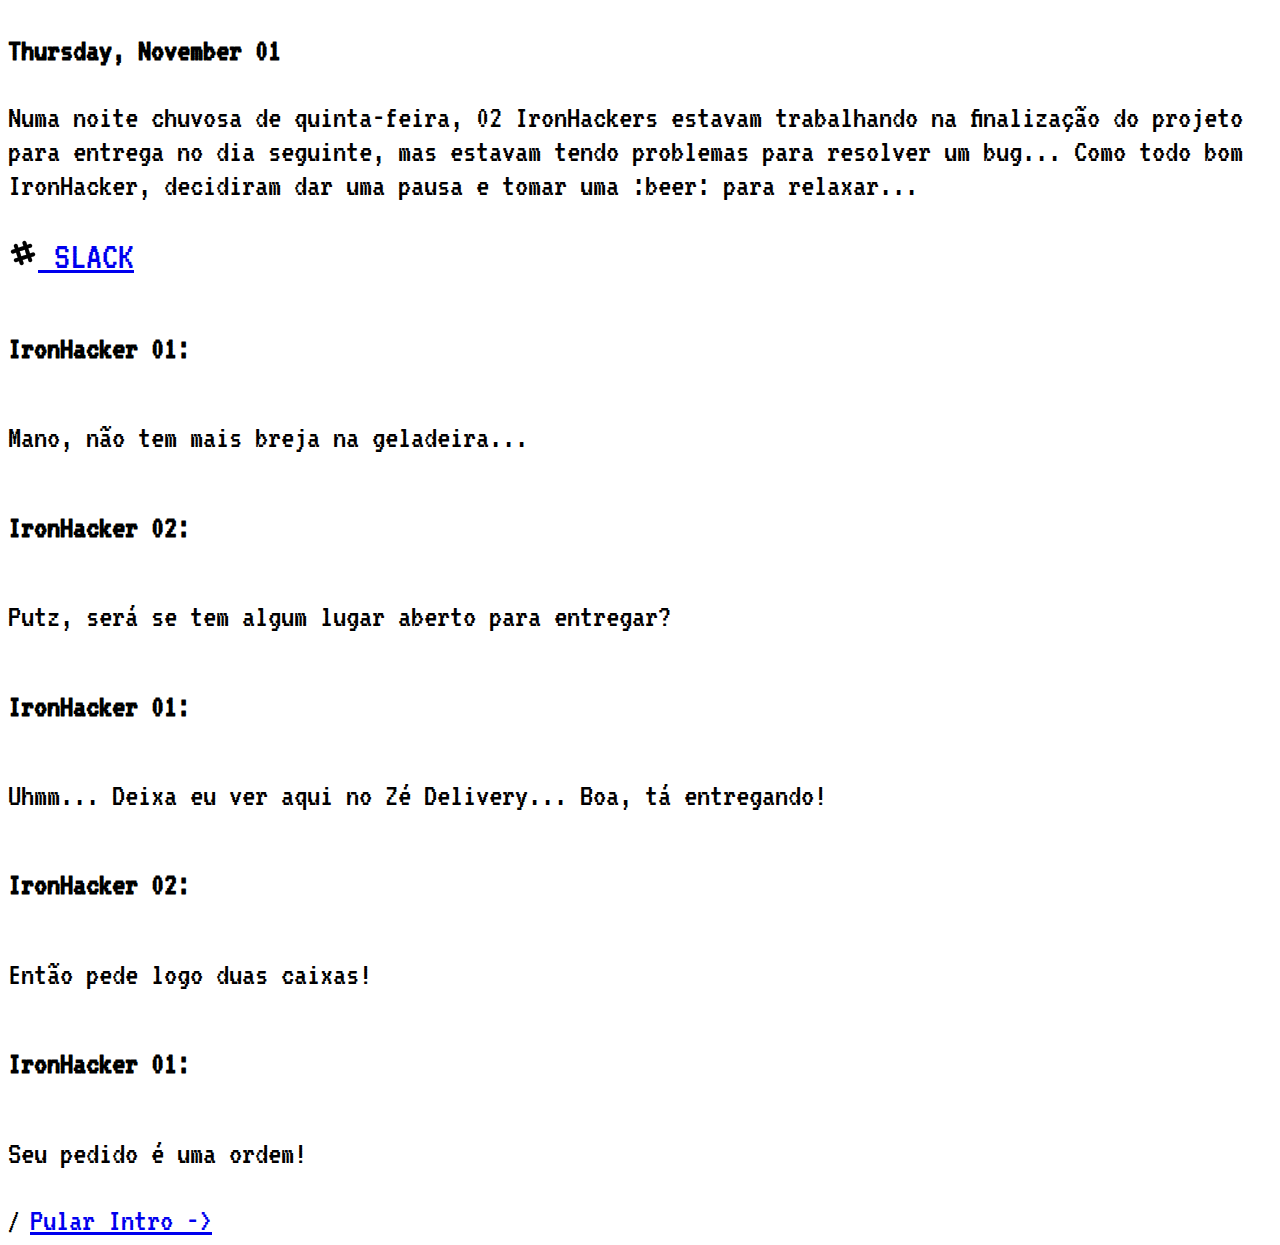
==== index.html @ 7fe47129 "Various Updates" ====
<!DOCTYPE html>
<html lang="en">

<head>
  <meta charset="UTF-8">
  <meta name="viewport" content="width=device-width, initial-scale=1.0">
  <meta http-equiv="X-UA-Compatible" content="ie=edge">
  <title>Intro Iron Bomb</title>
  <script type="text/javascript" src="../libs/jquery/jquery-3.3.1.min.js"></script>
 
</head>

<body class="crt">
  <div class="container">
      <h3 class="type-it">Thursday, November 01</h3>
      <p>Numa noite chuvosa de quinta-feira, 02 IronHackers estavam trabalhando na finalização do projeto para entrega
        no dia seguinte, mas estavam tendo problemas para resolver um bug... Como todo bom IronHacker, decidiram dar
        uma pausa e tomar uma :beer: para relaxar...</p>
        <nav class="navbar navbar-light bg-danger">
            <a class="navbar-brand" href="#">
              <img src="./img/slack.png" width="30" height="30" class="d-inline-block align-top" alt="">
              SLACK
            </a>
          </nav>
      <h5>IronHacker 01:</h5>
      <p>Mano, não tem mais breja na geladeira...</p>

      <h5>IronHacker 02:</h5>
      <p>Putz, será se tem algum lugar aberto para entregar?</p>

      <h5>IronHacker 01:</h5>
      <p>Uhmm... Deixa eu ver aqui no Zé Delivery... Boa, tá entregando!</p>
      <h5>IronHacker 02:</h5>
      <p>Então pede logo duas caixas!</p>

      <h5>IronHacker 01:</h5>
      <p>Seu pedido é uma ordem!</p>

      /
      <a href="#">Pular Intro -></a>
    </div>
  <script type="text/javascript" src="../libs/typeit/typeit.min.js"></script>
  <script src="./src/content/intro.js"></script>
  <link rel="stylesheet" href="../css/style.css">
  <link rel="stylesheet" href="../libs/bootstrap/css/bootstrap.min.css">
</body>

</html>
---- css/style.css ----
@import url('https://fonts.googleapis.com/css?family=VT323');

*{
  font-family: 'VT323';
  font-size: 1.2em;
}

.javascript{
  font-size: 0.5em;
}

@keyframes flicker {
  0% {
    opacity: 0.27861;
  }
  5% {
    opacity: 0.34769;
  }
  10% {
    opacity: 0.23604;
  }
  15% {
    opacity: 0.90626;
  }
  20% {
    opacity: 0.18128;
  }
  25% {
    opacity: 0.83891;
  }
  30% {
    opacity: 0.65583;
  }
  35% {
    opacity: 0.67807;
  }
  40% {
    opacity: 0.26559;
  }
  45% {
    opacity: 0.84693;
  }
  50% {
    opacity: 0.96019;
  }
  55% {
    opacity: 0.08594;
  }
  60% {
    opacity: 0.20313;
  }
  65% {
    opacity: 0.71988;
  }
  70% {
    opacity: 0.53455;
  }
  75% {
    opacity: 0.37288;
  }
  80% {
    opacity: 0.71428;
  }
  85% {
    opacity: 0.70419;
  }
  90% {
    opacity: 0.7003;
  }
  95% {
    opacity: 0.36108;
  }
  100% {
    opacity: 0.24387;
  }
}
@keyframes textShadow {
  0% {
    text-shadow: 0.4389924193300864px 0 1px rgba(0,30,255,0.5), -0.4389924193300864px 0 1px rgba(255,0,80,0.3), 0 0 3px;
  }
  5% {
    text-shadow: 2.7928974010788217px 0 1px rgba(0,30,255,0.5), -2.7928974010788217px 0 1px rgba(255,0,80,0.3), 0 0 3px;
  }
  10% {
    text-shadow: 0.02956275843481219px 0 1px rgba(0,30,255,0.5), -0.02956275843481219px 0 1px rgba(255,0,80,0.3), 0 0 3px;
  }
  15% {
    text-shadow: 0.40218538552878136px 0 1px rgba(0,30,255,0.5), -0.40218538552878136px 0 1px rgba(255,0,80,0.3), 0 0 3px;
  }
  20% {
    text-shadow: 3.4794037899852017px 0 1px rgba(0,30,255,0.5), -3.4794037899852017px 0 1px rgba(255,0,80,0.3), 0 0 3px;
  }
  25% {
    text-shadow: 1.6125630401149584px 0 1px rgba(0,30,255,0.5), -1.6125630401149584px 0 1px rgba(255,0,80,0.3), 0 0 3px;
  }
  30% {
    text-shadow: 0.7015590085143956px 0 1px rgba(0,30,255,0.5), -0.7015590085143956px 0 1px rgba(255,0,80,0.3), 0 0 3px;
  }
  35% {
    text-shadow: 3.896914047650351px 0 1px rgba(0,30,255,0.5), -3.896914047650351px 0 1px rgba(255,0,80,0.3), 0 0 3px;
  }
  40% {
    text-shadow: 3.870905614848819px 0 1px rgba(0,30,255,0.5), -3.870905614848819px 0 1px rgba(255,0,80,0.3), 0 0 3px;
  }
  45% {
    text-shadow: 2.231056963361899px 0 1px rgba(0,30,255,0.5), -2.231056963361899px 0 1px rgba(255,0,80,0.3), 0 0 3px;
  }
  50% {
    text-shadow: 0.08084290417898504px 0 1px rgba(0,30,255,0.5), -0.08084290417898504px 0 1px rgba(255,0,80,0.3), 0 0 3px;
  }
  55% {
    text-shadow: 2.3758461067427543px 0 1px rgba(0,30,255,0.5), -2.3758461067427543px 0 1px rgba(255,0,80,0.3), 0 0 3px;
  }
  60% {
    text-shadow: 2.202193051050636px 0 1px rgba(0,30,255,0.5), -2.202193051050636px 0 1px rgba(255,0,80,0.3), 0 0 3px;
  }
  65% {
    text-shadow: 2.8638780614874975px 0 1px rgba(0,30,255,0.5), -2.8638780614874975px 0 1px rgba(255,0,80,0.3), 0 0 3px;
  }
  70% {
    text-shadow: 0.48874025155497314px 0 1px rgba(0,30,255,0.5), -0.48874025155497314px 0 1px rgba(255,0,80,0.3), 0 0 3px;
  }
  75% {
    text-shadow: 1.8948491305757957px 0 1px rgba(0,30,255,0.5), -1.8948491305757957px 0 1px rgba(255,0,80,0.3), 0 0 3px;
  }
  80% {
    text-shadow: 0.0833037308038857px 0 1px rgba(0,30,255,0.5), -0.0833037308038857px 0 1px rgba(255,0,80,0.3), 0 0 3px;
  }
  85% {
    text-shadow: 0.09769827255241735px 0 1px rgba(0,30,255,0.5), -0.09769827255241735px 0 1px rgba(255,0,80,0.3), 0 0 3px;
  }
  90% {
    text-shadow: 3.443339761481782px 0 1px rgba(0,30,255,0.5), -3.443339761481782px 0 1px rgba(255,0,80,0.3), 0 0 3px;
  }
  95% {
    text-shadow: 2.1841838852799786px 0 1px rgba(0,30,255,0.5), -2.1841838852799786px 0 1px rgba(255,0,80,0.3), 0 0 3px;
  }
  100% {
    text-shadow: 2.6208764473832513px 0 1px rgba(0,30,255,0.5), -2.6208764473832513px 0 1px rgba(255,0,80,0.3), 0 0 3px;
  }
}
.crt::after {
  content: " ";
  display: block;
  position: relative;
  top: 0;
  left: 0;
  bottom: 0;
  right: 0;
  background: rgba(18, 16, 16, 0.1);
  opacity: 0;
  z-index: 2;
  pointer-events: none;
  animation: flicker 0.15s infinite;
}
.crt::before {
  content: " ";
  display: block;
  position: relative;
  top: 0;
  left: 0;
  bottom: 0;
  right: 0;
  background: linear-gradient(rgba(18, 16, 16, 0) 50%, rgba(0, 0, 0, 0.25) 50%), linear-gradient(90deg, rgba(255, 0, 0, 0.06), rgba(0, 255, 0, 0.02), rgba(0, 0, 255, 0.06));
  z-index: 2;
  background-size: 100% 2px, 3px 100%;
  pointer-events: none;
}
.crt {
  margin-top: 20px;
  zanimation: textShadow 1.6s infinite;
}
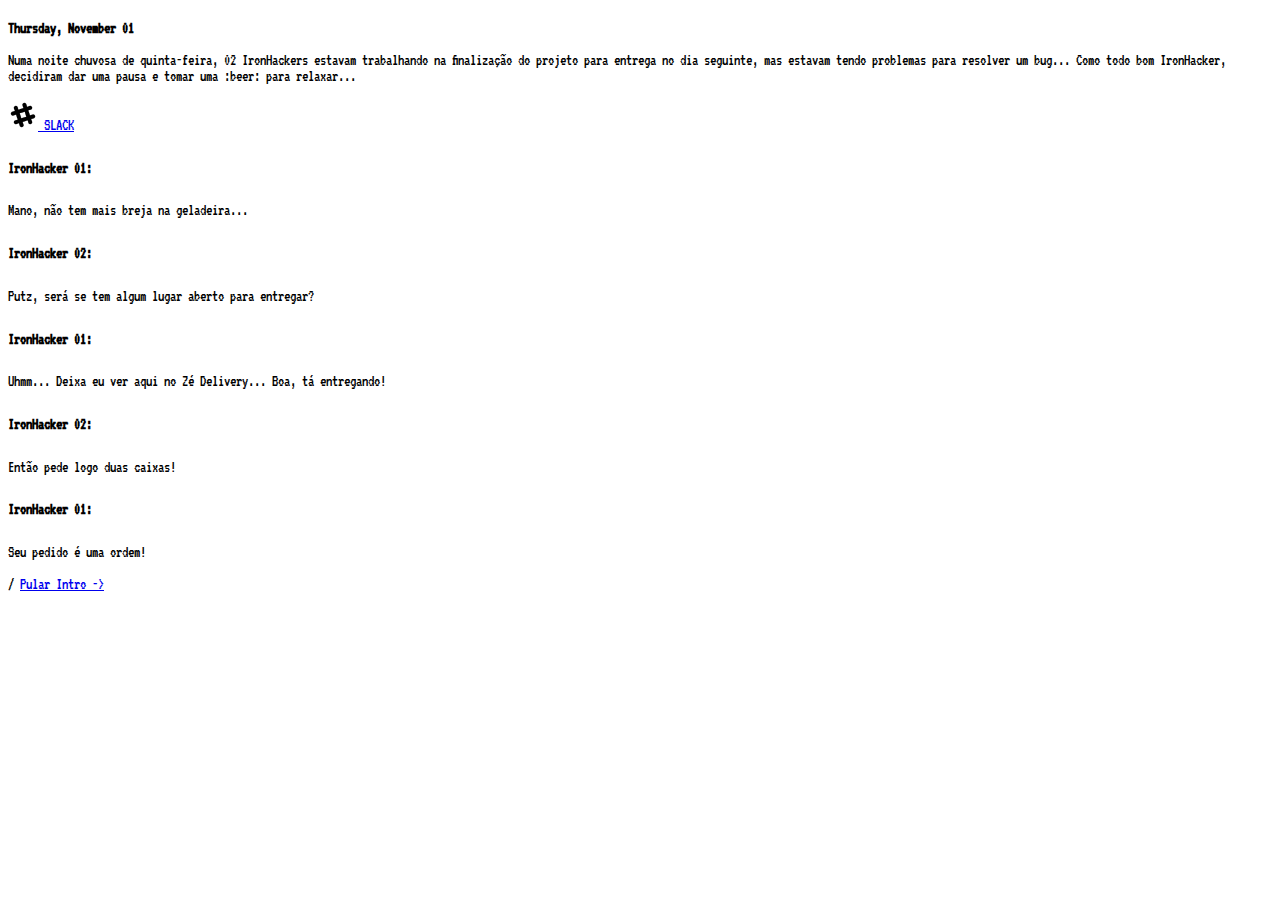
==== commit c3a78199: "Update Logic Code" ====
--- a/index.html
+++ b/index.html
@@ -37,7 +37,7 @@
       <p>Seu pedido é uma ordem!</p>
 
       /
-      <a href="#">Pular Intro -></a>
+      <a href="./game/main.html">Pular Intro -></a>
     </div>
   <script type="text/javascript" src="../libs/typeit/typeit.min.js"></script>
   <script src="./src/content/intro.js"></script>
--- a/css/style.css
+++ b/css/style.css
@@ -4,7 +4,7 @@
 
 *{
   font-family: 'VT323';
-  font-size: 1.2em;
+  font-size: 1em;
 }
 
 .javascript{
@@ -153,6 +153,7 @@
   opacity: 0;
   z-index: 2;
   pointer-events: none;
+  background-size: 100% 2px, 3px 100%;
   animation: flicker 0.15s infinite;
 }
 .crt::before {
@@ -170,7 +171,7 @@
 }
 .crt {
   margin-top: 20px;
-  zanimation: textShadow 1.6s infinite;
+  animation: textShadow 1.6s infinite;
 }
 
 
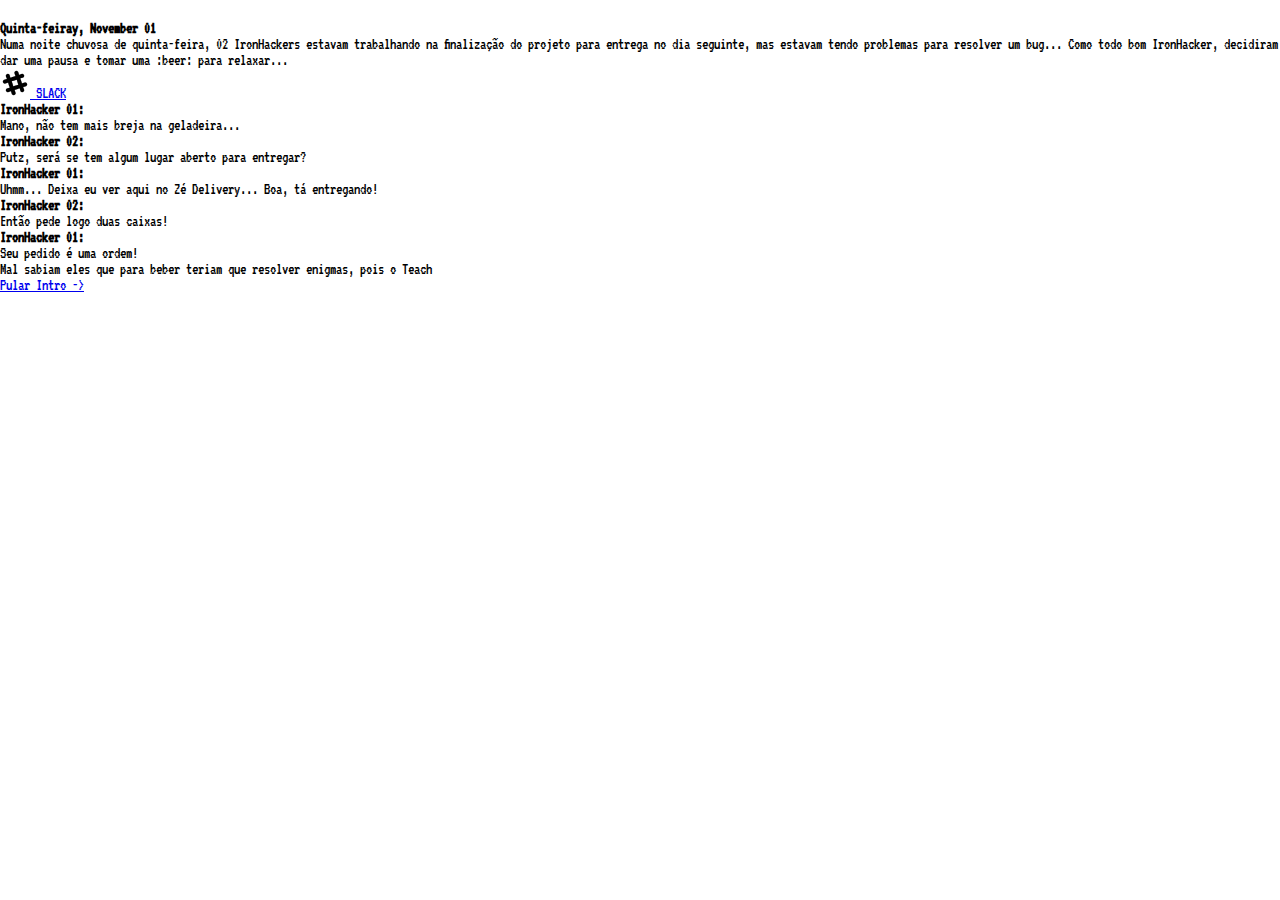
==== commit dc3d5d99: "Presentation" ====
--- a/index.html
+++ b/index.html
@@ -12,10 +12,10 @@
 
 <body class="crt">
   <div class="container">
-      <h3 class="type-it">Thursday, November 01</h3>
-      <p>Numa noite chuvosa de quinta-feira, 02 IronHackers estavam trabalhando na finalização do projeto para entrega
+      <h3>Quinta-feiray, November 01</h3>
+      <div>Numa noite chuvosa de quinta-feira, 02 IronHackers estavam trabalhando na finalização do projeto para entrega
         no dia seguinte, mas estavam tendo problemas para resolver um bug... Como todo bom IronHacker, decidiram dar
-        uma pausa e tomar uma :beer: para relaxar...</p>
+        uma pausa e tomar uma :beer: para relaxar...</div>
         <nav class="navbar navbar-light bg-danger">
             <a class="navbar-brand" href="#">
               <img src="./img/slack.png" width="30" height="30" class="d-inline-block align-top" alt="">
@@ -23,23 +23,23 @@
             </a>
           </nav>
       <h5>IronHacker 01:</h5>
-      <p>Mano, não tem mais breja na geladeira...</p>
+      <div>Mano, não tem mais breja na geladeira...</div>
 
       <h5>IronHacker 02:</h5>
-      <p>Putz, será se tem algum lugar aberto para entregar?</p>
+      <div>Putz, será se tem algum lugar aberto para entregar?</div>
 
       <h5>IronHacker 01:</h5>
-      <p>Uhmm... Deixa eu ver aqui no Zé Delivery... Boa, tá entregando!</p>
+      <div>Uhmm... Deixa eu ver aqui no Zé Delivery... Boa, tá entregando!</div>
+
       <h5>IronHacker 02:</h5>
-      <p>Então pede logo duas caixas!</p>
+      <div>Então pede logo duas caixas!</div>
 
       <h5>IronHacker 01:</h5>
-      <p>Seu pedido é uma ordem!</p>
+      <div>Seu pedido é uma ordem!</div>
 
-      /
+      <div>Mal sabiam eles que para beber teriam que resolver enigmas, pois o Teach</div>
       <a href="./game/main.html">Pular Intro -></a>
     </div>
-  <script type="text/javascript" src="../libs/typeit/typeit.min.js"></script>
   <script src="./src/content/intro.js"></script>
   <link rel="stylesheet" href="../css/style.css">
   <link rel="stylesheet" href="../libs/bootstrap/css/bootstrap.min.css">
--- a/css/style.css
+++ b/css/style.css
@@ -1,14 +1,14 @@
-
-
 @import url('https://fonts.googleapis.com/css?family=VT323');
 
-*{
+* {
   font-family: 'VT323';
   font-size: 1em;
-}
-
-.javascript{
-  font-size: 0.5em;
+  margin: 0;
+  padding: 0;
+}
+
+.javascript {
+  font-size: 0.9em;
 }
 
 @keyframes flicker {
@@ -78,71 +78,92 @@
 }
 @keyframes textShadow {
   0% {
-    text-shadow: 0.4389924193300864px 0 1px rgba(0,30,255,0.5), -0.4389924193300864px 0 1px rgba(255,0,80,0.3), 0 0 3px;
+    text-shadow: 0.4389924193300864px 0 1px rgba(0, 30, 255, 0.5),
+      -0.4389924193300864px 0 1px rgba(255, 0, 80, 0.3), 0 0 3px;
   }
   5% {
-    text-shadow: 2.7928974010788217px 0 1px rgba(0,30,255,0.5), -2.7928974010788217px 0 1px rgba(255,0,80,0.3), 0 0 3px;
+    text-shadow: 2.7928974010788217px 0 1px rgba(0, 30, 255, 0.5),
+      -2.7928974010788217px 0 1px rgba(255, 0, 80, 0.3), 0 0 3px;
   }
   10% {
-    text-shadow: 0.02956275843481219px 0 1px rgba(0,30,255,0.5), -0.02956275843481219px 0 1px rgba(255,0,80,0.3), 0 0 3px;
+    text-shadow: 0.02956275843481219px 0 1px rgba(0, 30, 255, 0.5),
+      -0.02956275843481219px 0 1px rgba(255, 0, 80, 0.3), 0 0 3px;
   }
   15% {
-    text-shadow: 0.40218538552878136px 0 1px rgba(0,30,255,0.5), -0.40218538552878136px 0 1px rgba(255,0,80,0.3), 0 0 3px;
+    text-shadow: 0.40218538552878136px 0 1px rgba(0, 30, 255, 0.5),
+      -0.40218538552878136px 0 1px rgba(255, 0, 80, 0.3), 0 0 3px;
   }
   20% {
-    text-shadow: 3.4794037899852017px 0 1px rgba(0,30,255,0.5), -3.4794037899852017px 0 1px rgba(255,0,80,0.3), 0 0 3px;
+    text-shadow: 3.4794037899852017px 0 1px rgba(0, 30, 255, 0.5),
+      -3.4794037899852017px 0 1px rgba(255, 0, 80, 0.3), 0 0 3px;
   }
   25% {
-    text-shadow: 1.6125630401149584px 0 1px rgba(0,30,255,0.5), -1.6125630401149584px 0 1px rgba(255,0,80,0.3), 0 0 3px;
+    text-shadow: 1.6125630401149584px 0 1px rgba(0, 30, 255, 0.5),
+      -1.6125630401149584px 0 1px rgba(255, 0, 80, 0.3), 0 0 3px;
   }
   30% {
-    text-shadow: 0.7015590085143956px 0 1px rgba(0,30,255,0.5), -0.7015590085143956px 0 1px rgba(255,0,80,0.3), 0 0 3px;
+    text-shadow: 0.7015590085143956px 0 1px rgba(0, 30, 255, 0.5),
+      -0.7015590085143956px 0 1px rgba(255, 0, 80, 0.3), 0 0 3px;
   }
   35% {
-    text-shadow: 3.896914047650351px 0 1px rgba(0,30,255,0.5), -3.896914047650351px 0 1px rgba(255,0,80,0.3), 0 0 3px;
+    text-shadow: 3.896914047650351px 0 1px rgba(0, 30, 255, 0.5),
+      -3.896914047650351px 0 1px rgba(255, 0, 80, 0.3), 0 0 3px;
   }
   40% {
-    text-shadow: 3.870905614848819px 0 1px rgba(0,30,255,0.5), -3.870905614848819px 0 1px rgba(255,0,80,0.3), 0 0 3px;
+    text-shadow: 3.870905614848819px 0 1px rgba(0, 30, 255, 0.5),
+      -3.870905614848819px 0 1px rgba(255, 0, 80, 0.3), 0 0 3px;
   }
   45% {
-    text-shadow: 2.231056963361899px 0 1px rgba(0,30,255,0.5), -2.231056963361899px 0 1px rgba(255,0,80,0.3), 0 0 3px;
+    text-shadow: 2.231056963361899px 0 1px rgba(0, 30, 255, 0.5),
+      -2.231056963361899px 0 1px rgba(255, 0, 80, 0.3), 0 0 3px;
   }
   50% {
-    text-shadow: 0.08084290417898504px 0 1px rgba(0,30,255,0.5), -0.08084290417898504px 0 1px rgba(255,0,80,0.3), 0 0 3px;
+    text-shadow: 0.08084290417898504px 0 1px rgba(0, 30, 255, 0.5),
+      -0.08084290417898504px 0 1px rgba(255, 0, 80, 0.3), 0 0 3px;
   }
   55% {
-    text-shadow: 2.3758461067427543px 0 1px rgba(0,30,255,0.5), -2.3758461067427543px 0 1px rgba(255,0,80,0.3), 0 0 3px;
+    text-shadow: 2.3758461067427543px 0 1px rgba(0, 30, 255, 0.5),
+      -2.3758461067427543px 0 1px rgba(255, 0, 80, 0.3), 0 0 3px;
   }
   60% {
-    text-shadow: 2.202193051050636px 0 1px rgba(0,30,255,0.5), -2.202193051050636px 0 1px rgba(255,0,80,0.3), 0 0 3px;
+    text-shadow: 2.202193051050636px 0 1px rgba(0, 30, 255, 0.5),
+      -2.202193051050636px 0 1px rgba(255, 0, 80, 0.3), 0 0 3px;
   }
   65% {
-    text-shadow: 2.8638780614874975px 0 1px rgba(0,30,255,0.5), -2.8638780614874975px 0 1px rgba(255,0,80,0.3), 0 0 3px;
+    text-shadow: 2.8638780614874975px 0 1px rgba(0, 30, 255, 0.5),
+      -2.8638780614874975px 0 1px rgba(255, 0, 80, 0.3), 0 0 3px;
   }
   70% {
-    text-shadow: 0.48874025155497314px 0 1px rgba(0,30,255,0.5), -0.48874025155497314px 0 1px rgba(255,0,80,0.3), 0 0 3px;
+    text-shadow: 0.48874025155497314px 0 1px rgba(0, 30, 255, 0.5),
+      -0.48874025155497314px 0 1px rgba(255, 0, 80, 0.3), 0 0 3px;
   }
   75% {
-    text-shadow: 1.8948491305757957px 0 1px rgba(0,30,255,0.5), -1.8948491305757957px 0 1px rgba(255,0,80,0.3), 0 0 3px;
+    text-shadow: 1.8948491305757957px 0 1px rgba(0, 30, 255, 0.5),
+      -1.8948491305757957px 0 1px rgba(255, 0, 80, 0.3), 0 0 3px;
   }
   80% {
-    text-shadow: 0.0833037308038857px 0 1px rgba(0,30,255,0.5), -0.0833037308038857px 0 1px rgba(255,0,80,0.3), 0 0 3px;
+    text-shadow: 0.0833037308038857px 0 1px rgba(0, 30, 255, 0.5),
+      -0.0833037308038857px 0 1px rgba(255, 0, 80, 0.3), 0 0 3px;
   }
   85% {
-    text-shadow: 0.09769827255241735px 0 1px rgba(0,30,255,0.5), -0.09769827255241735px 0 1px rgba(255,0,80,0.3), 0 0 3px;
+    text-shadow: 0.09769827255241735px 0 1px rgba(0, 30, 255, 0.5),
+      -0.09769827255241735px 0 1px rgba(255, 0, 80, 0.3), 0 0 3px;
   }
   90% {
-    text-shadow: 3.443339761481782px 0 1px rgba(0,30,255,0.5), -3.443339761481782px 0 1px rgba(255,0,80,0.3), 0 0 3px;
+    text-shadow: 3.443339761481782px 0 1px rgba(0, 30, 255, 0.5),
+      -3.443339761481782px 0 1px rgba(255, 0, 80, 0.3), 0 0 3px;
   }
   95% {
-    text-shadow: 2.1841838852799786px 0 1px rgba(0,30,255,0.5), -2.1841838852799786px 0 1px rgba(255,0,80,0.3), 0 0 3px;
+    text-shadow: 2.1841838852799786px 0 1px rgba(0, 30, 255, 0.5),
+      -2.1841838852799786px 0 1px rgba(255, 0, 80, 0.3), 0 0 3px;
   }
   100% {
-    text-shadow: 2.6208764473832513px 0 1px rgba(0,30,255,0.5), -2.6208764473832513px 0 1px rgba(255,0,80,0.3), 0 0 3px;
+    text-shadow: 2.6208764473832513px 0 1px rgba(0, 30, 255, 0.5),
+      -2.6208764473832513px 0 1px rgba(255, 0, 80, 0.3), 0 0 3px;
   }
 }
 .crt::after {
-  content: " ";
+  content: ' ';
   display: block;
   position: relative;
   top: 0;
@@ -157,14 +178,20 @@
   animation: flicker 0.15s infinite;
 }
 .crt::before {
-  content: " ";
+  content: ' ';
   display: block;
   position: relative;
   top: 0;
   left: 0;
   bottom: 0;
   right: 0;
-  background: linear-gradient(rgba(18, 16, 16, 0) 50%, rgba(0, 0, 0, 0.25) 50%), linear-gradient(90deg, rgba(255, 0, 0, 0.06), rgba(0, 255, 0, 0.02), rgba(0, 0, 255, 0.06));
+  background: linear-gradient(rgba(18, 16, 16, 0) 50%, rgba(0, 0, 0, 0.25) 50%),
+    linear-gradient(
+      90deg,
+      rgba(255, 0, 0, 0.06),
+      rgba(0, 255, 0, 0.02),
+      rgba(0, 0, 255, 0.06)
+    );
   z-index: 2;
   background-size: 100% 2px, 3px 100%;
   pointer-events: none;
@@ -174,4 +201,139 @@
   animation: textShadow 1.6s infinite;
 }
 
-
+@font-face {
+  font-family: 'Digital-7';
+  src: url('https://s3-us-west-2.amazonaws.com/s.cdpn.io/184191/Digital-7.eot?#iefix')
+      format('embedded-opentype'),
+    url('https://s3-us-west-2.amazonaws.com/s.cdpn.io/184191/Digital-7.woff')
+      format('woff'),
+    url('https://s3-us-west-2.amazonaws.com/s.cdpn.io/184191/Digital-7.ttf')
+      format('truetype'),
+    url('https://s3-us-west-2.amazonaws.com/s.cdpn.io/184191/Digital-7.svg#Digital-7')
+      format('svg');
+  font-weight: normal;
+  font-style: normal;
+}
+::selection {
+  background: #333;
+}
+
+::-moz-selection {
+  background: #111;
+}
+
+figure {
+  width: 210px;
+  height: 210px;
+  position: relative;
+  top: 60px;
+  left: 5%;
+  margin-top: 60px;
+  margin-left: 60px;
+  transform-style: preserve-3d;
+  -webkit-transform-style: preserve-3d;
+  -webkit-transform: rotateX(-35deg) rotateY(45deg);
+  transform: rotateX(-35deg) rotateY(45deg);
+  transition: 2s;
+}
+
+figure:hover {
+  -webkit-transform: rotateX(-50deg) rotateY(45deg);
+  transform: rotateX(-50deg) rotateY(45deg);
+}
+.face {
+  width: 100%;
+  height: 100%;
+  position: absolute;
+  -webkit-transform-origin: center;
+  transform-origin: center;
+  background: #000;
+  text-align: center;
+}
+p {
+  font-size: 180px;
+  font-family: 'Digital-7';
+  margin-top: 20px;
+  color: #2982ff;
+  text-shadow: 0px 0px 5px #000;
+  -webkit-animation: color 10s infinite;
+  animation: color 10s infinite;
+  line-height: 180px;
+}
+.front {
+  -webkit-transform: translate3d(0, 0, 105px);
+  transform: translate3d(0, 0, 105px);
+  background: #111;
+}
+.left {
+  -webkit-transform: rotateY(-90deg) translate3d(0, 0, 105px);
+  transform: rotateY(-90deg) translate3d(0, 0, 105px);
+  background: #151515;
+}
+.top {
+  -webkit-transform: rotateX(90deg) translate3d(0, 0, 105px);
+  transform: rotateX(90deg) translate3d(0, 0, 105px);
+  background: #222;
+}
+
+@keyframes color {
+  0% {
+    color: #2982ff;
+    text-shadow: 0px 0px 5px #000;
+  }
+  50% {
+    color: #cc4343;
+    text-shadow: 0px 0px 5px #ff0000;
+  }
+}
+
+.bomb-question {
+  width: 50%;
+  height: 600px;
+}
+
+.bomb-item {
+  width: 400px;
+  height: 600px;
+  text-align: center;
+  font-size: 4.3em
+}
+
+.player {
+  margin-left: 15%;
+}
+
+.bomb {
+  margin-top: 8%;
+  margin-left: 25%;
+  margin-bottom: 35%;
+}
+
+#
+.btn-outline-danger {
+  width: 300px;
+}
+
+#btn-play-again {
+  width: 300px;
+  height: 50px;
+  align-self: center;
+  margin-top: 40%;
+  margin-left: 20%;
+}
+
+.game {
+/* Permalink - use to edit and share this gradient: http://colorzilla.com/gradient-editor/#e2e2e2+0,dbdbdb+50,d1d1d1+51,fefefe+100;Grey+Gloss+%231 */
+background: #e2e2e2; /* Old browsers */
+background: -moz-linear-gradient(-45deg, #e2e2e2 0%, #dbdbdb 50%, #d1d1d1 51%, #fefefe 100%); /* FF3.6-15 */
+background: -webkit-linear-gradient(-45deg, #e2e2e2 0%,#dbdbdb 50%,#d1d1d1 51%,#fefefe 100%); /* Chrome10-25,Safari5.1-6 */
+background: linear-gradient(135deg, #e2e2e2 0%,#dbdbdb 50%,#d1d1d1 51%,#fefefe 100%); /* W3C, IE10+, FF16+, Chrome26+, Opera12+, Safari7+ */
+filter: progid:DXImageTransform.Microsoft.gradient( startColorstr='#e2e2e2', endColorstr='#fefefe',GradientType=1 ); /* IE6-9 fallback on horizontal gradient */
+}
+
+.players-input{
+  width: 40%;
+  align-self: center;
+  font-size: 1.5em;
+  margin-right: 10%;
+}
